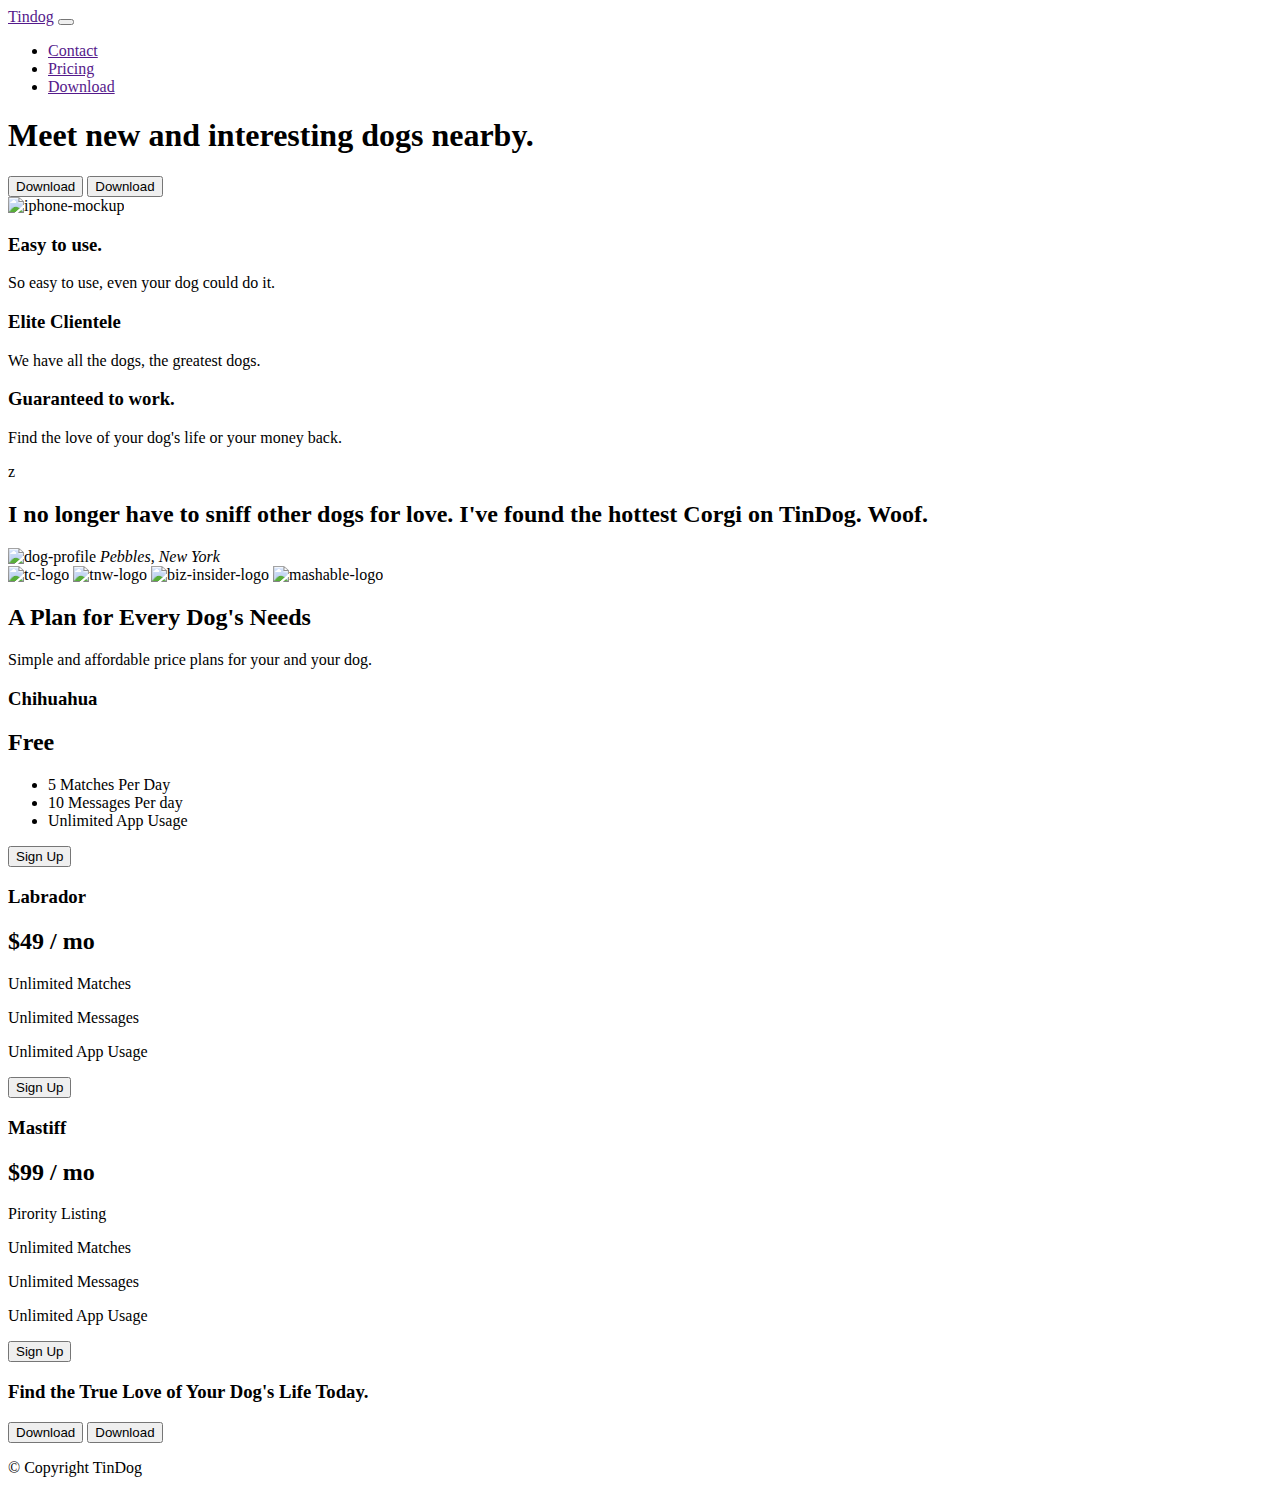
==== index.html @ c95d80c0 "added files via upload" ====
<!DOCTYPE html>
<html>

<head>
  <meta charset="utf-8">
  <title>TinDog</title>
  
  
  <!--font download-->
  
  <link rel="preconnect" href="https://fonts.googleapis.com">
  <link rel="preconnect" href="https://fonts.gstatic.com" crossorigin>
  <!--font api download-->
  <link href="https://fonts.googleapis.com/css2?family=Montserrat&family=Ubuntu:wght@300&display=swap" rel="stylesheet">
  <!--font download-->
  <link rel="preconnect" href="https://fonts.googleapis.com">
  <link rel="preconnect" href="https://fonts.gstatic.com" crossorigin>
  <link href="https://fonts.googleapis.com/css2?family=Montserrat&family=Ubuntu:wght@300&display=swap" rel="stylesheet">
  
  <script src="https://kit.fontawesome.com/673de96c11.js" crossorigin="anonymous"></script>
  <!--bootstrap injection-->
  <link href="https://cdn.jsdelivr.net/npm/bootstrap@5.3.0-alpha1/dist/css/bootstrap.min.css" rel="stylesheet"
  integrity="sha384-GLhlTQ8iRABdZLl6O3oVMWSktQOp6b7In1Zl3/Jr59b6EGGoI1aFkw7cmDA6j6gD" crossorigin="anonymous">
  <!--bootstrap injection-->
  <script src="https://cdn.jsdelivr.net/npm/@popperjs/core@2.11.6/dist/umd/popper.min.js"
  integrity="sha384-oBqDVmMz9ATKxIep9tiCxS/Z9fNfEXiDAYTujMAeBAsjFuCZSmKbSSUnQlmh/jp3"
  crossorigin="anonymous"></script>
  
  <!--link stylesheet-->
  <link rel="stylesheet" href="css/styles.css">
  
  
</head>

<body>
  <section id="title">
    <div class="container-fluid">
      <!-- Nav Bar -->
      <nav class=" navbar-expand-lg navbar-dark">
        <a class="navbar-brand" href="">Tindog</a>
        <button class="navbar-toggler" type="button" data-toggle="collapse" data-target="#navbarSupportedContent"
        aria-controls="navbarSupportedContent" aria-expanded="false" aria-label="Toggle navigation">
        <span class="navbar-toggler-icon"></span>
      </button>
      <div class="collapse navbar-collapse" id="navbarSupportedContent">
        <ul class="navbar-nav ml-auto">
          <li class="nav-item">
            <a class="nav-link" href="">Contact</a>
          </li>
          <li class="nav-item">
            <a class="nav-link" href="">Pricing</a>
          </li>
          <li class="nav-item">
            <a class="nav-link" href="">Download</a>
          </li>
        </ul>
      </div>
    </nav>
    
    <!-- Title -->
    <div class="row">
      
      <div class="col-lg-6">
        <h1>Meet new and interesting dogs nearby.</h1>
        <button type="button" class="btn btn-dark"><i class="fa-brands fa-app-store"></i>Download</button>
        <button type="button" class="btn btn-light"><i class="fa-brands fa-google-play"></i>Download</button>
      </div>
      
      <div class="col-lg-6">
        <img src="images/iphone6.png" alt="iphone-mockup" class="title-image">
      </div>
    </div>
  </section>
  
  <!-- Features -->
  
  <section id="features">
    <div class="row">
      
      <div class="feature-box col-lg-4 col-sm-4">
        
        <i class="littleicon fa-solid fa-paw"></i>
        
        <h3>Easy to use.</h3>
        <p>So easy to use, even your dog could do it.</p>
      </div>
      
      <div class="feature-box col-lg-4 col-sm-4">
        
        <i class="littleicon fa-sharp fa-solid fa-bullseye"></i>
        <h3>Elite Clientele</h3>
        <p>We have all the dogs, the greatest dogs.</p>
      </div>
      
      <div class="feature-box col-lg-4 col-sm-4">
        <i class="littleicon fa-solid fa-square-check"></i>
        <h3>Guaranteed to work.</h3>
        <p>Find the love of your dog's life or your money back.</p>
      </div>
      
    </div>
    z
    
  </section>
  
  <!-- Testimonials -->
  <section id="testimonials">
    
    <h2>I no longer have to sniff other dogs for love. I've found the hottest Corgi on TinDog. Woof.</h2>
    <img src="images/dog-img.jpg" alt="dog-profile" class="Testimonialdog">
    
    <em>Pebbles, New York</em>
    
    <!--<h2 class="testimonial-text">My dog used to be so lonely, but with TinDog's help, they've found the love of their life. I think.</h2>
      <img class="testimonial-image" src="images/lady-img.jpg" alt="lady-profile">
      <em>Beverly, Illinois</em> -->
      
    </section>
    
    
    <!-- Press -->
    
    <section id="press">
      <img src="images/techcrunch.png" alt="tc-logo">
      <img src="images/tnw.png" alt="tnw-logo">
      <img src="images/bizinsider.png" alt="biz-insider-logo">
      <img src="images/mashable.png" alt="mashable-logo">
      
    </section>
    
    
    <!-- Pricing -->
    
    <section id="pricing">
      
      <h2>A Plan for Every Dog's Needs</h2>
      <p>Simple and affordable price plans for your and your dog.</p>
      
      
      <h3>Chihuahua</h3>
      <h2>Free</h2>
      <ul>
        <li>5 Matches Per Day
          <li>10 Messages Per day</li>
          <li>Unlimited App Usage</li>
          
        </ul>
        <button type="button">Sign Up</button>
        
        
        <h3>Labrador</h3>
        <h2>$49 / mo</h2>
        <p>Unlimited Matches</p>
        <p>Unlimited Messages</p>
        <p>Unlimited App Usage</p>
        <button type="button">Sign Up</button>
        
        
        <h3>Mastiff</h3>
        <h2>$99 / mo</h2>
        <p>Pirority Listing</p>
        <p>Unlimited Matches</p>
        <p>Unlimited Messages</p>
        <p>Unlimited App Usage</p>
        <button type="button">Sign Up</button>
        
      </section>
      
      
      <!-- Call to Action -->
      
      <section id="cta">
        
        <h3>Find the True Love of Your Dog's Life Today.</h3>
        <button type="button">Download</button>
        <button type="button">Download</button>
        
      </section>
      
      
      <!-- Footer -->
      
      <footer id="footer">
        
        <p>© Copyright TinDog</p>
        
      </footer>
      
    </body>
    
    </html>
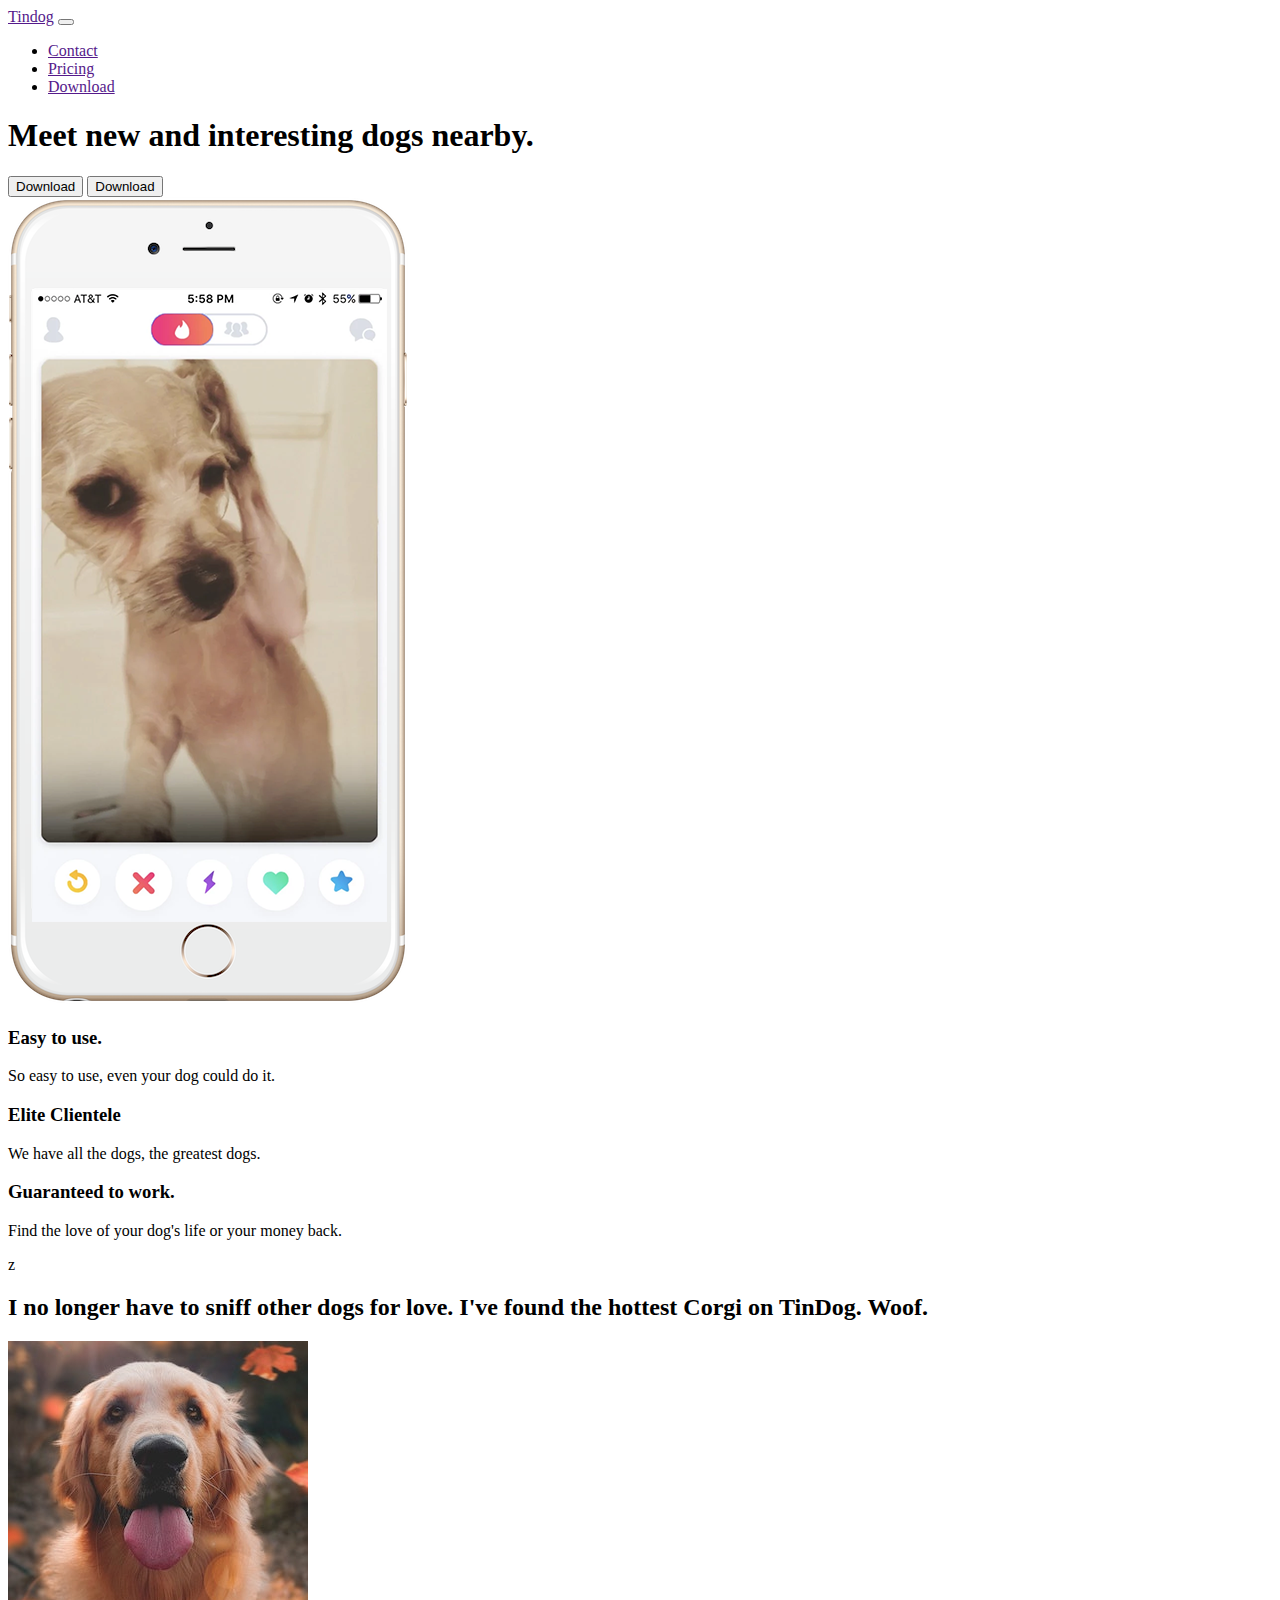
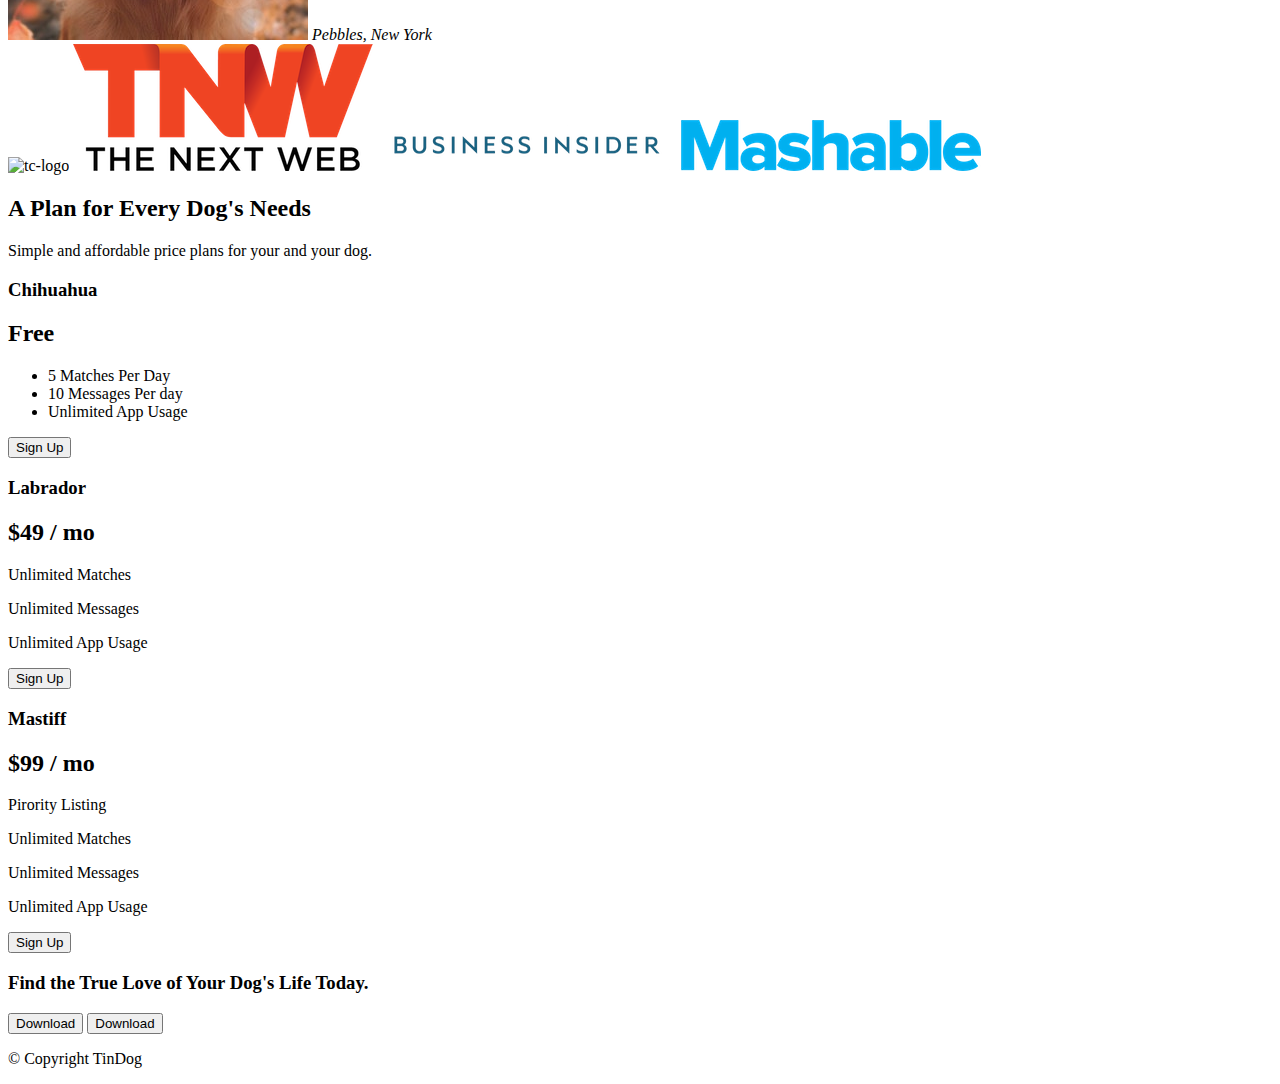
==== commit 27d73f06: "changed file names" ====
--- a/index.html
+++ b/index.html
@@ -67,7 +67,7 @@
       </div>
       
       <div class="col-lg-6">
-        <img src="images/iphone6.png" alt="iphone-mockup" class="title-image">
+        <img src="iphone6.png" alt="iphone-mockup" class="title-image">
       </div>
     </div>
   </section>
@@ -107,12 +107,12 @@
   <section id="testimonials">
     
     <h2>I no longer have to sniff other dogs for love. I've found the hottest Corgi on TinDog. Woof.</h2>
-    <img src="images/dog-img.jpg" alt="dog-profile" class="Testimonialdog">
+    <img src="dog-img.jpg" alt="dog-profile" class="Testimonialdog">
     
     <em>Pebbles, New York</em>
     
     <!--<h2 class="testimonial-text">My dog used to be so lonely, but with TinDog's help, they've found the love of their life. I think.</h2>
-      <img class="testimonial-image" src="images/lady-img.jpg" alt="lady-profile">
+      <img class="testimonial-image" src="lady-img.jpg" alt="lady-profile">
       <em>Beverly, Illinois</em> -->
       
     </section>
@@ -121,10 +121,10 @@
     <!-- Press -->
     
     <section id="press">
-      <img src="images/techcrunch.png" alt="tc-logo">
-      <img src="images/tnw.png" alt="tnw-logo">
-      <img src="images/bizinsider.png" alt="biz-insider-logo">
-      <img src="images/mashable.png" alt="mashable-logo">
+      <img src="techcrunch.png" alt="tc-logo">
+      <img src="tnw.png" alt="tnw-logo">
+      <img src="bizinsider.png" alt="biz-insider-logo">
+      <img src="mashable.png" alt="mashable-logo">
       
     </section>
     
@@ -188,4 +188,4 @@
       
     </body>
     
-    </html>+    </html>
